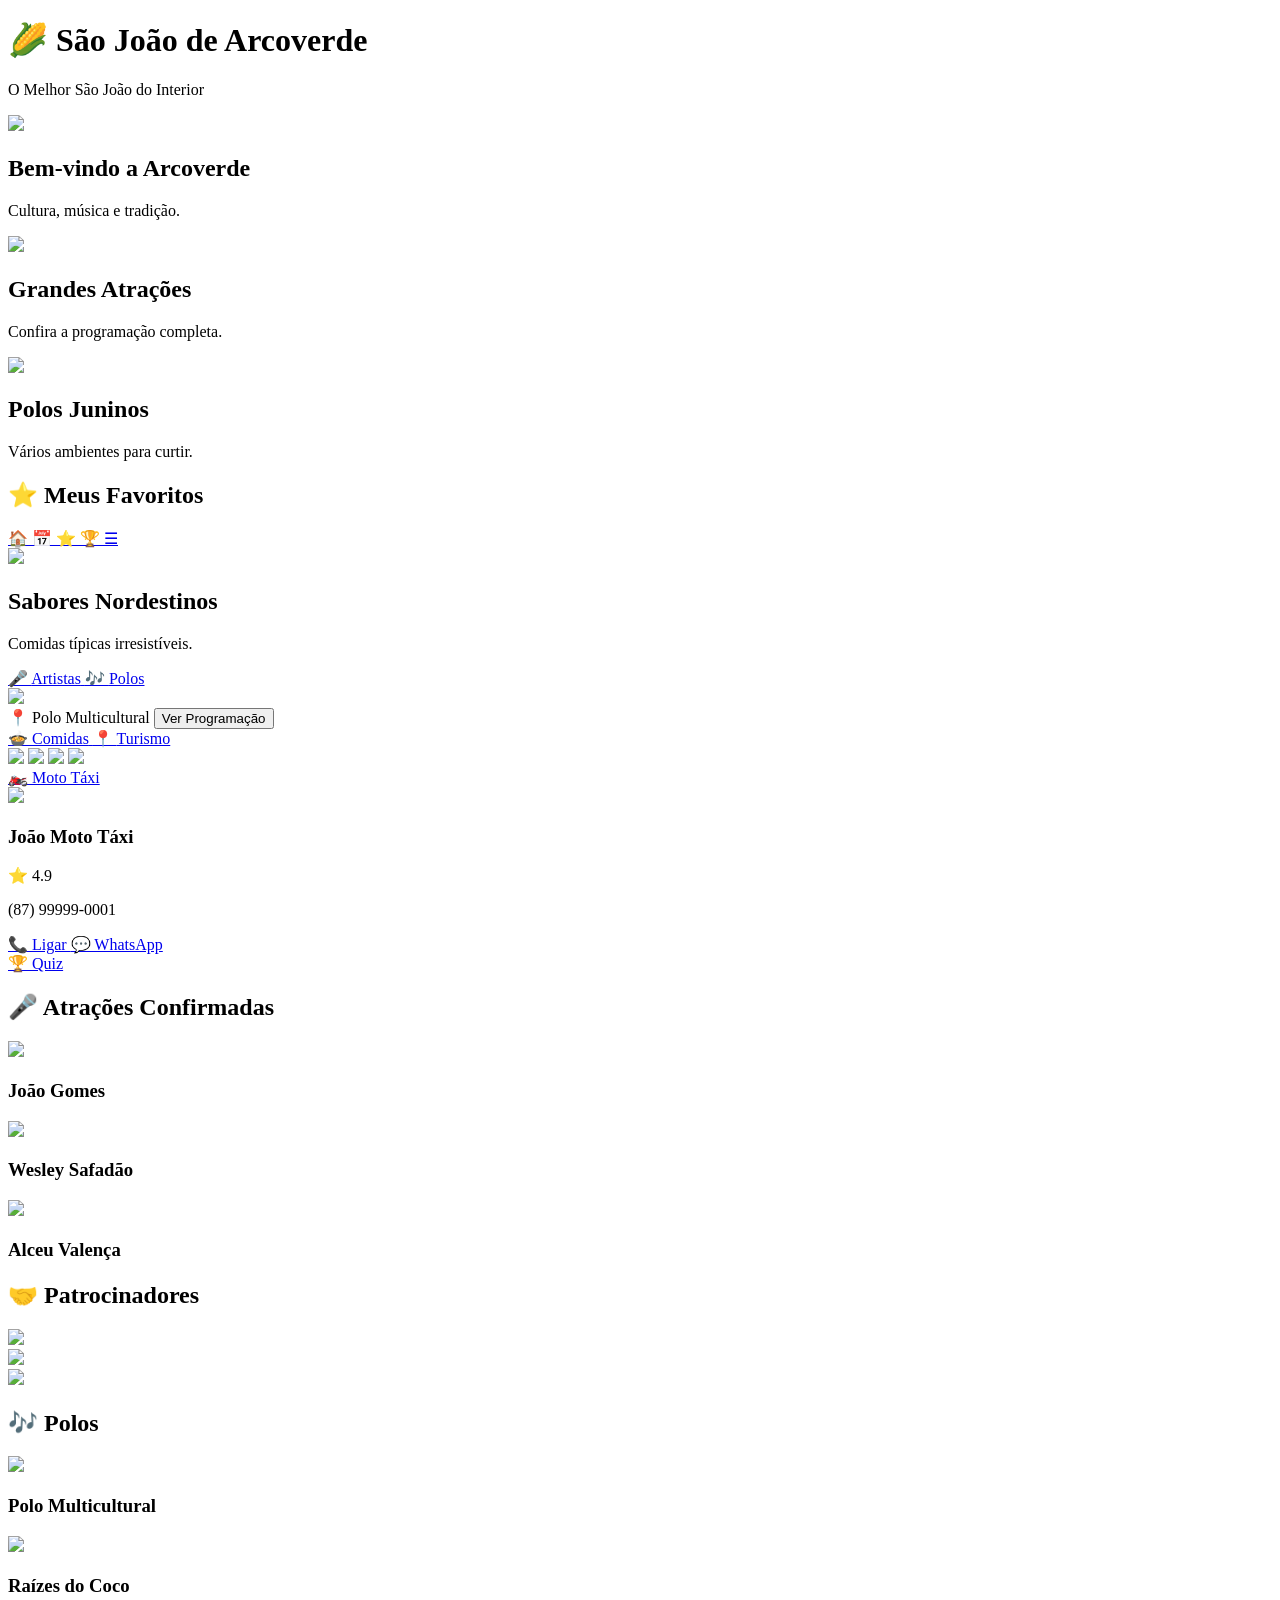
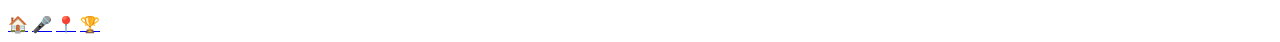
==== assets/index.html @ db3c4bef "feat: estrutura inicial do app São João de Arcoverde" ====
<!DOCTYPE html>
<html lang="pt-BR">

<head>

<meta charset="UTF-8">

<meta name="viewport" content="width=device-width, initial-scale=1.0">

<title>São João de Arcoverde</title>

<link rel="stylesheet" href="css/style.css">

<link rel="preconnect" href="https://fonts.googleapis.com">

<link href="https://fonts.googleapis.com/css2?family=Poppins:wght@300;400;600;700&display=swap" rel="stylesheet">

</head>

<body>

<header>

<div class="header-content">

<h1>🌽 São João de Arcoverde</h1>

<p>O Melhor São João do Interior</p>

</div>

</header>

<section class="carousel">

<div class="slides">

<div class="slide active">

<img src="img/arcoverde.jpg">

<div class="texto">

<h2>Bem-vindo a Arcoverde</h2>

<p>Cultura, música e tradição.</p>

</div>

</div>

<div class="slide">

<img src="img/joao-gomes.jpg">

<div class="texto">

<h2>Grandes Atrações</h2>

<p>Confira a programação completa.</p>

</div>

</div>

<div class="slide">

<img src="img/polo.jpg">

<div class="texto">

<h2>Polos Juninos</h2>

<p>Vários ambientes para curtir.</p>

</div>

</div>
<h1>⭐ Meus Favoritos</h1>

<div id="listaFavoritos"></div>
<nav>

<a href="index.html">
🏠
</a>

<a href="programacao.html">
📅
</a>

<a href="favoritos.html">
⭐
</a>

<a href="quiz.html">
🏆
</a>

<a href="mais.html">
☰
</a>

</nav>

<div class="slide">

<img src="img/comidas.jpg">

<div class="texto">

<h2>Sabores Nordestinos</h2>

<p>Comidas típicas irresistíveis.</p>

</div>

</div>

</div>

</section>

<section class="atalhos">

<a href="artistas.html" class="atalho">
🎤
<span>Artistas</span>
</a>

<a href="polos.html" class="atalho">
🎶
<span>Polos</span>
</a>
<section class="mapa">

<img src="img/mapa-evento.png">

</section>
<div class="polo">

📍 Polo Multicultural

<button>
Ver Programação
</button>

</div>

<a href="alimentacao.html" class="atalho">
🍲
<span>Comidas</span>
</a>

<a href="turismo.html" class="atalho">
📍
<span>Turismo</span>
</a>
<div class="galeria">

<img src="img/cruzeiro.jpg">

<img src="img/cecora.jpg">

<img src="img/serra.jpg">

<img src="img/arcoverde-centro.jpg">

</div>

<a href="mototaxi.html" class="atalho">
🏍️
<span>Moto Táxi</span>
</a>
<div class="moto-card">

<img src="img/mototaxi.jpg">

<h3>João Moto Táxi</h3>

<p>⭐ 4.9</p>

<p>(87) 99999-0001</p>

<div class="acoes">

<a href="tel:+5587999990001">

📞 Ligar

</a>

<a href="https://wa.me/5587999990001">

💬 WhatsApp

</a>

</div>

</div>

<a href="quiz.html" class="atalho">
🏆
<span>Quiz</span>
</a>

</section>

<section class="secao">

<h2>🎤 Atrações Confirmadas</h2>

<div class="horizontal">

<div class="card">

<img src="img/joao-gomes.jpg">

<h3>João Gomes</h3>

</div>

<div class="card">

<img src="img/wesley.jpg">

<h3>Wesley Safadão</h3>

</div>

<div class="card">

<img src="img/alceu.jpg">

<h3>Alceu Valença</h3>

</div>

</div>

</section>

<section class="secao">

<h2>🤝 Patrocinadores</h2>

<div class="horizontal">

<div class="card patrocinador">

<img src="img/prefeitura.png">

</div>

<div class="card patrocinador">

<img src="img/sebrae.png">

</div>

<div class="card patrocinador">

<img src="img/governo.png">

</div>

</div>

</section>

<section class="secao">

<h2>🎶 Polos</h2>

<div class="horizontal">

<div class="card">

<img src="img/polo1.jpg">

<h3>Polo Multicultural</h3>

</div>

<div class="card">

<img src="img/polo2.jpg">

<h3>Raízes do Coco</h3>

</div>

</div>

</section>

<nav class="bottom-nav">

<a href="index.html">🏠</a>

<a href="artistas.html">🎤</a>

<a href="turismo.html">📍</a>

<a href="quiz.html">🏆</a>

</nav>

<script src="js/app.js"></script>

</body>

</html>
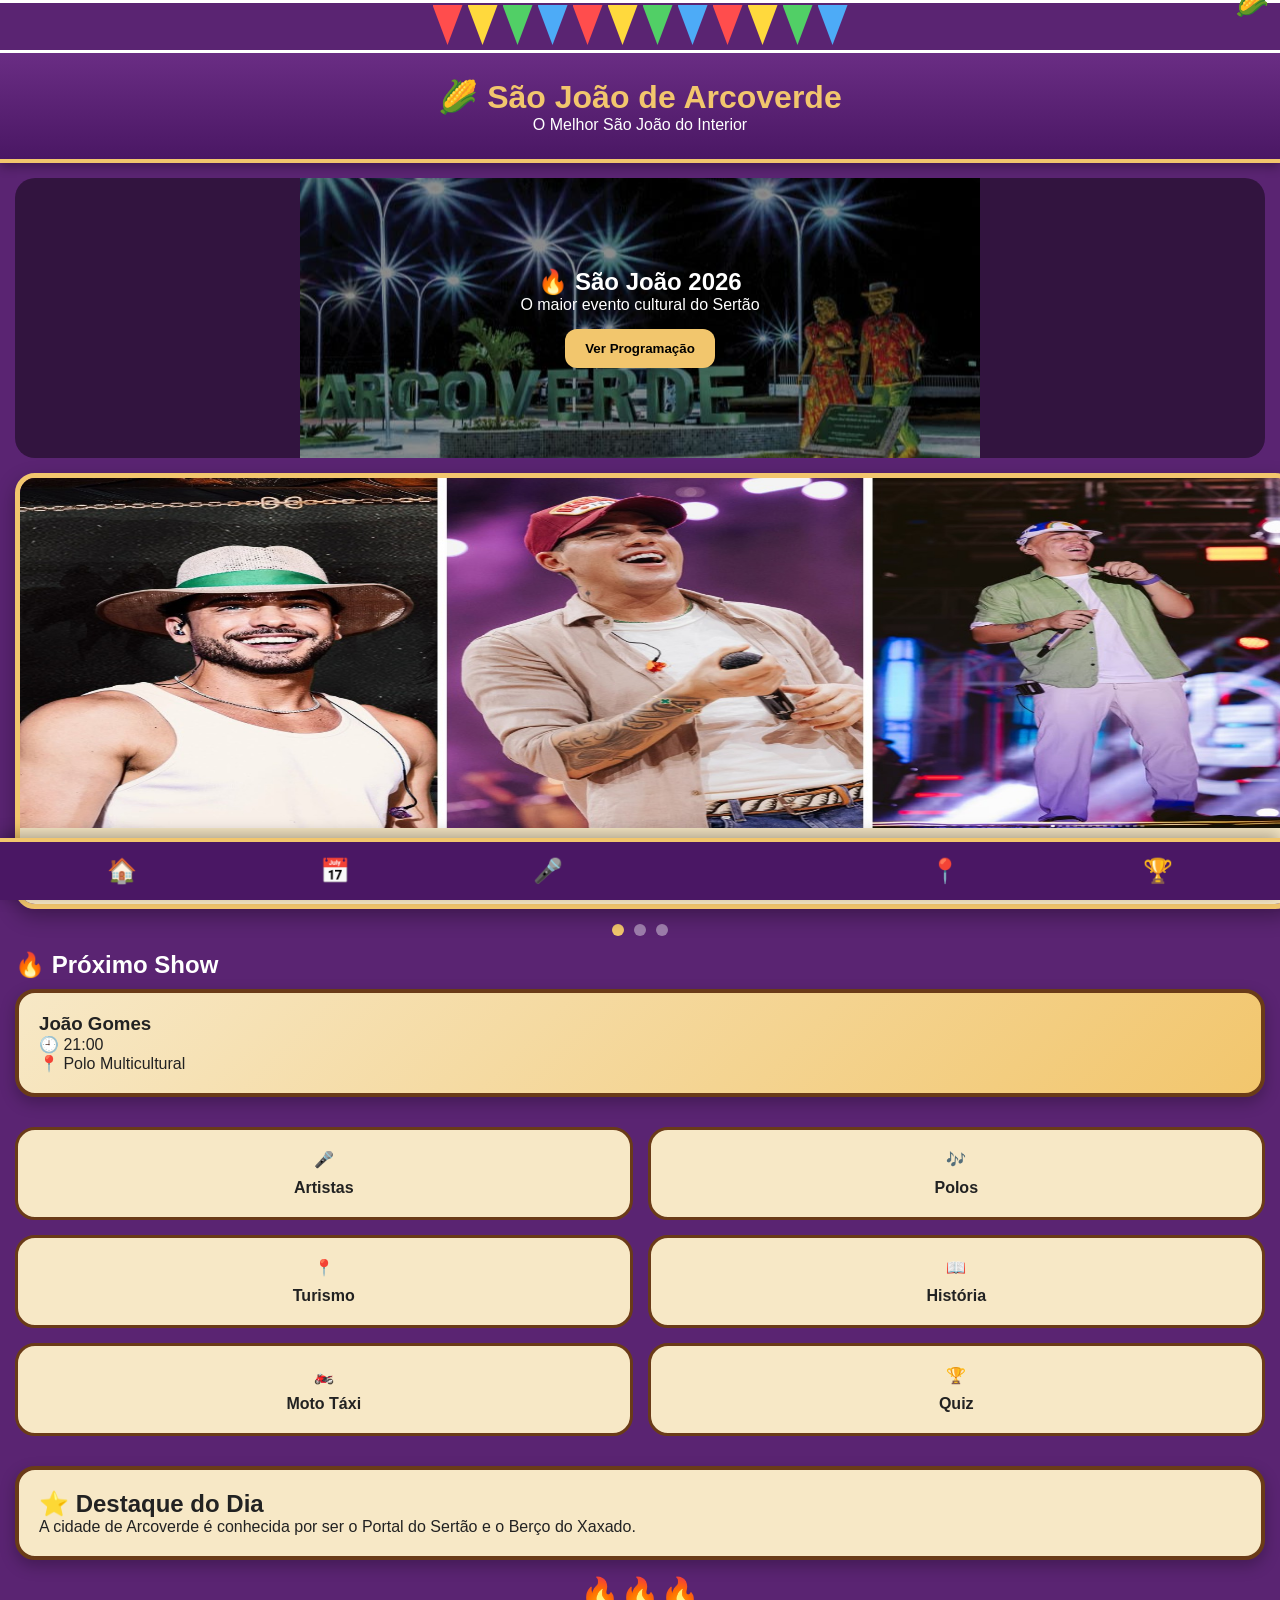
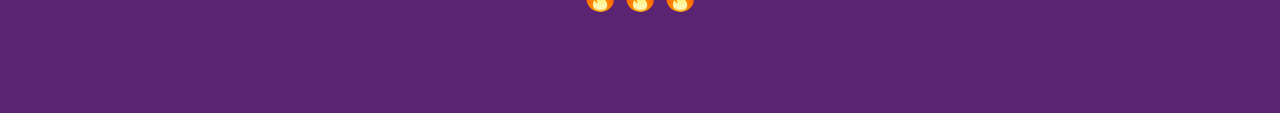
==== commit 9069640d: "Finalizando projeto, criando todas as paginas e um novo css." ====
--- a/assets/index.html
+++ b/assets/index.html
@@ -2,124 +2,123 @@
 <html lang="pt-BR">
 
 <head>
-
 <meta charset="UTF-8">
-
 <meta name="viewport" content="width=device-width, initial-scale=1.0">
 
 <title>São João de Arcoverde</title>
 
-<link rel="stylesheet" href="css/style.css">
-
-<link rel="preconnect" href="https://fonts.googleapis.com">
-
-<link href="https://fonts.googleapis.com/css2?family=Poppins:wght@300;400;600;700&display=swap" rel="stylesheet">
-
+<link rel="stylesheet" href="../css/style.css">
 </head>
 
 <body>
 
-<header>
+    
 
-<div class="header-content">
 
-<h1>🌽 São João de Arcoverde</h1>
+<div class="bandeirinhas">
 
-<p>O Melhor São João do Interior</p>
+    <span class="b vermelho"></span>
+    <span class="b amarelo"></span>
+    <span class="b verde"></span>
+    <span class="b azul"></span>
+
+    <span class="b vermelho"></span>
+    <span class="b amarelo"></span>
+    <span class="b verde"></span>
+    <span class="b azul"></span>
+
+    <span class="b vermelho"></span>
+    <span class="b amarelo"></span>
+    <span class="b verde"></span>
+    <span class="b azul"></span>
 
 </div>
 
+<header 
+
+
+class="topo">
+    <h1>🌽 São João de Arcoverde</h1>
+    <p>O Melhor São João do Interior</p>
 </header>
+<section class="hero">
 
-<section class="carousel">
+<div class="hero-overlay">
 
-<div class="slides">
+<h2>🔥 São João 2026</h2>
 
-<div class="slide active">
+<p>
+O maior evento cultural do Sertão
+</p>
 
-<img src="img/arcoverde.jpg">
+<a href="programação.html">
 
-<div class="texto">
+<button class="hero-btn">
 
-<h2>Bem-vindo a Arcoverde</h2>
+Ver Programação
 
-<p>Cultura, música e tradição.</p>
+</button>
 
-</div>
-
-</div>
-
-<div class="slide">
-
-<img src="img/joao-gomes.jpg">
-
-<div class="texto">
-
-<h2>Grandes Atrações</h2>
-
-<p>Confira a programação completa.</p>
-
-</div>
-
-</div>
-
-<div class="slide">
-
-<img src="img/polo.jpg">
-
-<div class="texto">
-
-<h2>Polos Juninos</h2>
-
-<p>Vários ambientes para curtir.</p>
-
-</div>
-
-</div>
-<h1>⭐ Meus Favoritos</h1>
-
-<div id="listaFavoritos"></div>
-<nav>
-
-<a href="index.html">
-🏠
 </a>
-
-<a href="programacao.html">
-📅
-</a>
-
-<a href="favoritos.html">
-⭐
-</a>
-
-<a href="quiz.html">
-🏆
-</a>
-
-<a href="mais.html">
-☰
-</a>
-
-</nav>
-
-<div class="slide">
-
-<img src="img/comidas.jpg">
-
-<div class="texto">
-
-<h2>Sabores Nordestinos</h2>
-
-<p>Comidas típicas irresistíveis.</p>
-
-</div>
-
-</div>
 
 </div>
 
 </section>
+
+<section class="carousel">
+
+    <div class="slide active">
+        <img src="../img/grandes-atracoes.jpeg" alt=""
+        >
+        <div class="slide-info">
+            <h2>🎤 Grandes Atrações</h2>
+            <p>Confira os shows do evento</p>
+        </div>
+    </div>
+
+    <div class="slide">
+        <img src="../img/arcoverde.jpg" alt=""
+        >
+        <div class="slide-info">
+            <h2>📍 Conheça Arcoverde</h2>
+            <p>Pontos turísticos da cidade</p>
+        </div>
+    </div>
+
+    <div class="slide">
+        <img src="../img/download.jpeg" alt=""
+        >
+        <div class="slide-info">
+            <h2>🌽 Gastronomia Junina</h2>
+            <p>Sabores do Nordeste</p>
+        </div>
+    </div>
+
+</section>
+<div class="indicadores">
+
+<span class="dot active-dot"></span>
+<span class="dot"></span>
+<span class="dot"></span>
+
+</div>
+
+<section class="destaque-show">
+
+    <h2>🔥 Próximo Show</h2>
+
+    <div class="show-card">
+
+        <h3>João Gomes</h3>
+
+        <p>🕘 21:00</p>
+
+        <p>📍 Polo Multicultural</p>
+
+    </div>
+
+</section>
+
 
 <section class="atalhos">
 
@@ -132,73 +131,21 @@
 🎶
 <span>Polos</span>
 </a>
-<section class="mapa">
-
-<img src="img/mapa-evento.png">
-
-</section>
-<div class="polo">
-
-📍 Polo Multicultural
-
-<button>
-Ver Programação
-</button>
-
-</div>
-
-<a href="alimentacao.html" class="atalho">
-🍲
-<span>Comidas</span>
-</a>
 
 <a href="turismo.html" class="atalho">
 📍
 <span>Turismo</span>
 </a>
-<div class="galeria">
 
-<img src="img/cruzeiro.jpg">
-
-<img src="img/cecora.jpg">
-
-<img src="img/serra.jpg">
-
-<img src="img/arcoverde-centro.jpg">
-
-</div>
+<a href="historia.html" class="atalho">
+📖
+<span>História</span>
+</a>
 
 <a href="mototaxi.html" class="atalho">
 🏍️
 <span>Moto Táxi</span>
 </a>
-<div class="moto-card">
-
-<img src="img/mototaxi.jpg">
-
-<h3>João Moto Táxi</h3>
-
-<p>⭐ 4.9</p>
-
-<p>(87) 99999-0001</p>
-
-<div class="acoes">
-
-<a href="tel:+5587999990001">
-
-📞 Ligar
-
-</a>
-
-<a href="https://wa.me/5587999990001">
-
-💬 WhatsApp
-
-</a>
-
-</div>
-
-</div>
 
 <a href="quiz.html" class="atalho">
 🏆
@@ -207,91 +154,13 @@
 
 </section>
 
-<section class="secao">
+<section class="cordel-card">
 
-<h2>🎤 Atrações Confirmadas</h2>
+<h2>⭐ Destaque do Dia</h2>
 
-<div class="horizontal">
-
-<div class="card">
-
-<img src="img/joao-gomes.jpg">
-
-<h3>João Gomes</h3>
-
-</div>
-
-<div class="card">
-
-<img src="img/wesley.jpg">
-
-<h3>Wesley Safadão</h3>
-
-</div>
-
-<div class="card">
-
-<img src="img/alceu.jpg">
-
-<h3>Alceu Valença</h3>
-
-</div>
-
-</div>
-
-</section>
-
-<section class="secao">
-
-<h2>🤝 Patrocinadores</h2>
-
-<div class="horizontal">
-
-<div class="card patrocinador">
-
-<img src="img/prefeitura.png">
-
-</div>
-
-<div class="card patrocinador">
-
-<img src="img/sebrae.png">
-
-</div>
-
-<div class="card patrocinador">
-
-<img src="img/governo.png">
-
-</div>
-
-</div>
-
-</section>
-
-<section class="secao">
-
-<h2>🎶 Polos</h2>
-
-<div class="horizontal">
-
-<div class="card">
-
-<img src="img/polo1.jpg">
-
-<h3>Polo Multicultural</h3>
-
-</div>
-
-<div class="card">
-
-<img src="img/polo2.jpg">
-
-<h3>Raízes do Coco</h3>
-
-</div>
-
-</div>
+<p>
+A cidade de Arcoverde é conhecida por ser o Portal do Sertão e o Berço do Xaxado.
+</p>
 
 </section>
 
@@ -299,16 +168,24 @@
 
 <a href="index.html">🏠</a>
 
+<a href="programação.html">📅</a>
+
 <a href="artistas.html">🎤</a>
+
+<a href="historia.html"></a>
 
 <a href="turismo.html">📍</a>
 
 <a href="quiz.html">🏆</a>
 
 </nav>
+<div class="fogueira">
 
-<script src="js/app.js"></script>
+🔥🔥🔥
+
+</div>
+
+<script src="../js/app.js"></script>
 
 </body>
-
 </html>
--- a/css/style.css
+++ b/css/style.css
@@ -0,0 +1,801 @@
+:root{
+    --roxo:#5A2472;
+    --roxoEscuro:#421857;
+    --bege:#F7E8C6;
+    --marrom:#6A3B18;
+    --verde:#0F766E;
+    --amarelo:#F2C66D;
+}
+
+*{
+    margin:0;
+    padding:0;
+    box-sizing:border-box;
+    font-family:Arial,sans-serif;
+}
+
+body{
+    background:var(--roxo);
+    color:white;
+    padding-bottom:100px;
+}
+
+/* BANDEIRINHAS */
+
+
+.bandeirinhas{
+
+    display:flex;
+
+    justify-content:center;
+
+    align-items:flex-start;
+
+    gap:5px;
+
+    padding:5px 0;
+
+    background:#5A2472;
+
+    border-bottom:3px solid white;
+    position: relative;
+}
+
+.b{
+
+    width:30px;
+
+    height:40px;
+
+    clip-path:polygon(
+        0 0,
+        100% 0,
+        50% 100%
+    );
+}
+
+.vermelho{
+    background:#ff4d4d;
+}
+
+.amarelo{
+    background:#ffd93d;
+}
+
+.verde{
+    background:#51cf66;
+}
+
+.azul{
+    background:#4dabf7;
+}
+.b{
+
+    width:30px;
+
+    height:40px;
+
+    clip-path:polygon(
+        0 0,
+        100% 0,
+        50% 100%
+    );
+animation:balancar 1.5s infinite ease-in-out;
+transform-origin:top center;
+}
+@keyframes balancar{
+
+    0%{
+        transform:rotate(-5deg);
+    }
+
+    50%{
+        transform:rotate(5deg);
+    }
+
+    100%{
+        transform:rotate(-5deg);
+    }
+}
+.bandeirinhas::before{
+
+    content:"";
+
+    position:absolute;
+
+    top:0;
+
+    left:0;
+
+    width:100%;
+
+    height:3px;
+
+    background:white;
+}
+
+/* TOPO JUNINO */
+
+.topo{
+    background:linear-gradient(
+        180deg,
+        #6A2D84,
+        #4A1764
+    );
+
+    text-align:center;
+
+    padding:25px 15px;
+
+    border-bottom:4px solid #F2C66D;
+
+    box-shadow:0 4px 10px rgba(0,0,0,.3);
+}
+
+.topo h1{
+    color:#F2C66D;
+    font-size:2rem;
+    font-weight:bold;
+}
+
+.topo p{
+    color:white;
+    font-size:1rem;
+}
+.hero{
+
+    height:280px;
+
+    background-image:url('../img/praca-jose-rabelo.jpg');
+
+    background-size:auto;
+
+    background-position:center center;
+
+    background-repeat:no-repeat;
+
+    margin:15px;
+
+    border-radius:20px;
+
+    overflow:hidden;
+}
+
+.hero-overlay{
+
+width:100%;
+
+height:100%;
+
+background:
+rgba(0,0,0,.45);
+
+display:flex;
+
+flex-direction:column;
+
+justify-content:center;
+
+align-items:center;
+
+text-align:center;
+}
+
+.hero-btn{
+
+background:#F2C66D;
+
+border:none;
+
+padding:12px 20px;
+
+margin-top:15px;
+
+border-radius:12px;
+
+font-weight:bold;
+}
+
+/* CARROSSEL */
+
+.carousel{
+    width:100%;
+    position:relative;
+    overflow:hidden;
+}
+
+.slide{
+    display:none;
+}
+
+.slide.active{
+    display:block;
+}
+
+
+.carousel{
+
+    margin:15px;
+
+    border-radius:20px;
+
+    overflow:hidden;
+
+    border:5px solid #F2C66D;
+
+    box-shadow:0 8px 20px rgba(0,0,0,.3);
+}
+
+.slide img{
+
+    width:100%;
+
+    height:350px;
+
+    
+
+    object-position:center;
+
+    display:block;
+}
+
+.slide-info{
+
+    background:#F7E8C6;
+
+    color:#222;
+
+    padding:15px;
+}
+
+
+/* SHOW */
+
+.destaque-show{
+    padding:15px;
+}
+
+.destaque-show h2{
+    margin-bottom:10px;
+}
+
+.show-card{
+
+    background:
+    linear-gradient(
+        135deg,
+        #F7E8C6,
+        #F2C66D
+    );
+
+    color:#222;
+
+    border-radius:20px;
+
+    padding:20px;
+
+    border:4px solid #6A3B18;
+
+    box-shadow:0 6px 15px rgba(0,0,0,.25);
+}
+.show-card::before,
+.cordel-card::before{
+
+content:"🌽";
+
+position:absolute;
+
+top:-15px;
+
+right:10px;
+
+font-size:28px;
+}
+.show-card,
+.atalho,
+.cordel-card{
+
+transition:.3s;
+}
+
+.show-card:hover,
+.atalho:hover,
+.cordel-card:hover{
+
+transform:translateY(-4px);
+
+box-shadow:0 12px 25px rgba(0,0,0,.3);
+}
+/* ATALHOS */
+.atalhos{
+
+    display:grid;
+
+    grid-template-columns:
+    repeat(2,1fr);
+
+    gap:15px;
+
+    padding:15px;
+}
+
+.atalho{
+
+    background:#F7E8C6;
+
+    border:3px solid #6A3B18;
+
+    border-radius:20px;
+
+    text-decoration:none;
+
+    color:#222;
+
+    font-weight:bold;
+
+    padding:20px;
+
+    text-align:center;
+
+    transition:.3s;
+
+    display:flex;
+
+    flex-direction:column;
+
+    gap:10px;
+}
+
+.atalho:hover{
+
+    transform:scale(1.03);
+}
+
+   
+/* CORDEL */
+
+.cordel-card{
+
+    background:#F7E8C6;
+
+    color:#222;
+
+    margin:15px;
+
+    padding:20px;
+
+    border-radius:20px;
+
+    border:4px solid #6A3B18;
+
+    box-shadow:0 6px 15px rgba(0,0,0,.25);
+}
+
+/* MENU */
+
+.bottom-nav{
+
+    position:fixed;
+
+    bottom:0;
+
+    left:0;
+
+    width:100%;
+
+    background:#4A1764;
+
+    display:flex;
+
+    justify-content:space-around;
+
+    padding:15px;
+
+    border-top:4px solid #F2C66D;
+
+    box-shadow:0 -4px 15px rgba(0,0,0,.3);
+}
+
+.bottom-nav a{
+
+    color:white;
+
+    text-decoration:none;
+
+    font-size:24px;
+}
+.indicadores{
+
+display:flex;
+
+justify-content:center;
+
+gap:10px;
+
+margin-top:10px;
+}
+.container-artistas{
+
+    padding:15px;
+
+    display:flex;
+
+    flex-direction:column;
+
+    gap:15px;
+}
+
+.artista-item{
+
+    background:#F7E8C6;
+
+    color:#222;
+
+    border:4px solid #6A3B18;
+
+    border-radius:20px;
+
+    padding:20px;
+
+    box-shadow:0 6px 15px rgba(0,0,0,.25);
+
+    transition:.3s;
+}
+
+.artista-item:hover{
+
+    transform:translateY(-3px);
+}
+
+.artista-item h3{
+
+    color:#5A2472;
+
+    margin-bottom:10px;
+}
+
+.artista-item p{
+
+    margin-top:5px;
+}
+/* PROGRAMAÇÃO */
+
+.container-programacao{
+
+    padding:15px;
+
+    display:flex;
+
+    flex-direction:column;
+
+    gap:15px;
+}
+
+.evento{
+
+    background:#F7E8C6;
+
+    color:#222;
+
+    border:4px solid #6A3B18;
+
+    border-radius:20px;
+
+    padding:15px;
+
+    display:flex;
+
+    gap:15px;
+
+    align-items:center;
+
+    box-shadow:0 6px 15px rgba(0,0,0,.25);
+
+    transition:.3s;
+}
+
+.evento:hover{
+
+    transform:translateY(-3px);
+}
+
+.hora{
+
+    background:#5A2472;
+
+    color:white;
+
+    padding:10px;
+
+    border-radius:12px;
+
+    min-width:70px;
+
+    text-align:center;
+
+    font-weight:bold;
+}
+/* TURISMO */
+
+.container-turismo{
+
+    padding:15px;
+
+    display:flex;
+
+    flex-direction:column;
+
+    gap:15px;
+}
+
+.ponto{
+
+    background:#F7E8C6;
+
+    color:#222;
+
+    border:4px solid #6A3B18;
+
+    border-radius:20px;
+
+    padding:20px;
+
+    box-shadow:0 6px 15px rgba(0,0,0,.25);
+
+    transition:.3s;
+}
+
+.ponto:hover{
+
+    transform:translateY(-3px);
+}
+
+.ponto h3{
+
+    color:#5A2472;
+
+    margin-bottom:10px;
+}
+
+.btn-turismo{
+
+    margin-top:15px;
+
+    width:100%;
+
+    background:#5A2472;
+
+    color:white;
+
+    border:none;
+
+    padding:12px;
+
+    border-radius:12px;
+
+    font-weight:bold;
+
+    cursor:pointer;
+}
+.container-food{
+
+    padding:15px;
+
+    display:flex;
+
+    flex-direction:column;
+
+    gap:15px;
+}
+
+.food-card{
+
+    background:#F7E8C6;
+
+    color:#222;
+
+    padding:20px;
+
+    border-radius:20px;
+
+    border:4px solid #6A3B18;
+
+    box-shadow:0 6px 15px rgba(0,0,0,.25);
+}
+.container-moto{
+
+    padding:15px;
+
+    display:flex;
+
+    flex-direction:column;
+
+    gap:15px;
+}
+
+.moto-card{
+
+    background:#F7E8C6;
+
+    color:#222;
+
+    padding:20px;
+
+    border-radius:20px;
+
+    border:4px solid #6A3B18;
+}
+
+.btn-whats{
+
+    display:block;
+
+    text-align:center;
+
+    text-decoration:none;
+
+    margin-top:10px;
+
+    background:#25D366;
+
+    color:white;
+
+    padding:12px;
+
+    border-radius:12px;
+
+    font-weight:bold;
+}
+
+/* POLOS */
+
+.container-polos{
+
+    padding:15px;
+
+    display:flex;
+
+    flex-direction:column;
+
+    gap:15px;
+}
+
+.polo-card{
+
+    background:#F7E8C6;
+
+    color:#222;
+
+    padding:20px;
+
+    border-radius:20px;
+
+    border:4px solid #6A3B18;
+
+    box-shadow:0 6px 15px rgba(0,0,0,.25);
+
+    transition:.3s;
+}
+
+.polo-card:hover{
+
+    transform:translateY(-3px);
+}
+
+.polo-card h3{
+
+    color:#5A2472;
+
+    margin-bottom:10px;
+}
+/* HISTÓRIA */
+
+.container-historia{
+
+    padding:15px;
+
+    display:flex;
+
+    flex-direction:column;
+
+    gap:15px;
+}
+
+.historia-card{
+
+    background:#F7E8C6;
+
+    color:#222;
+
+    padding:20px;
+
+    border-radius:20px;
+
+    border:4px solid #6A3B18;
+
+    box-shadow:0 6px 15px rgba(0,0,0,.25);
+
+    transition:.3s;
+}
+
+.historia-card:hover{
+
+    transform:translateY(-3px);
+}
+
+.historia-card h3{
+
+    color:#5A2472;
+
+    margin-bottom:10px;
+}
+.dot{
+
+width:12px;
+
+height:12px;
+
+background:#fff;
+
+opacity:.4;
+
+border-radius:50%;
+}
+
+.active-dot{
+
+opacity:1;
+
+background:#F2C66D;
+}
+.fogueira{
+
+text-align:center;
+
+font-size:32px;
+
+animation:fogo 1s infinite alternate;
+}
+
+@keyframes fogo{
+
+from{
+transform:scale(1);
+}
+
+to{
+transform:scale(1.1);
+}
+}
+/* MOBILE */
+
+@media(max-width:480px){
+
+.topo h1{
+    font-size:1.8rem;
+}
+
+.slide img{
+    height:220px;
+}
+
+.atalho{
+    padding:15px;
+}
+
+.bottom-nav a{
+    font-size:20px;
+}
+
+@media(max-width:480px){
+
+    .hero{
+        height:220px;
+    }
+
+    .slide img{
+        height:220px;
+    }
+
+}
+}
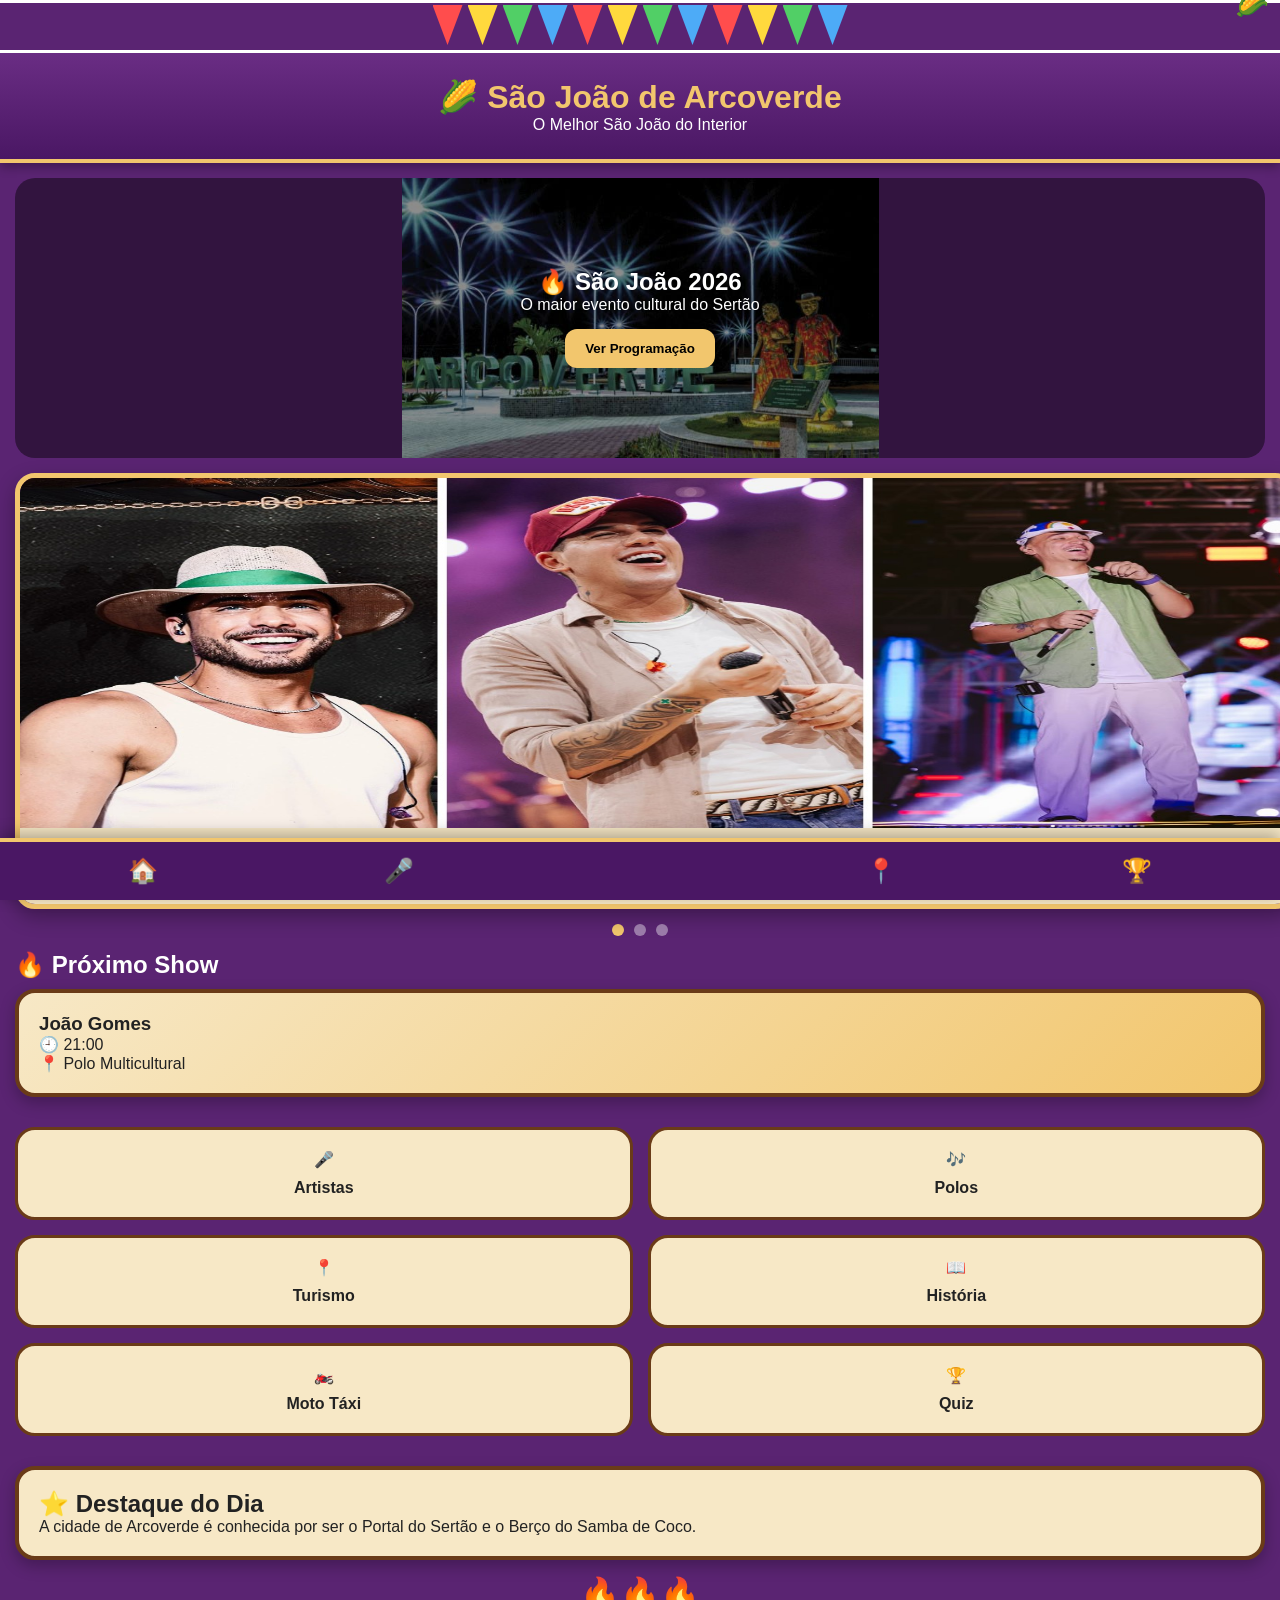
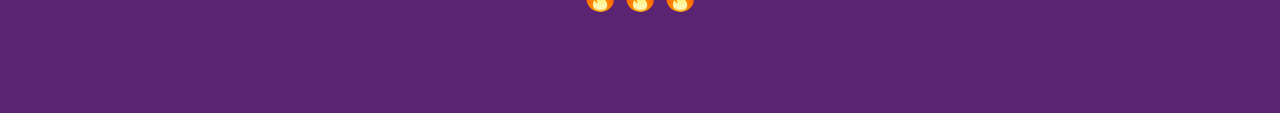
==== commit 48118599: "Ultimos ajustes no css e no bottom que gerava erro 404" ====
--- a/assets/index.html
+++ b/assets/index.html
@@ -159,7 +159,7 @@
 <h2>⭐ Destaque do Dia</h2>
 
 <p>
-A cidade de Arcoverde é conhecida por ser o Portal do Sertão e o Berço do Xaxado.
+A cidade de Arcoverde é conhecida por ser o Portal do Sertão e o Berço do Samba de Coco.
 </p>
 
 </section>
@@ -167,8 +167,6 @@
 <nav class="bottom-nav">
 
 <a href="index.html">🏠</a>
-
-<a href="programação.html">📅</a>
 
 <a href="artistas.html">🎤</a>
 
--- a/css/style.css
+++ b/css/style.css
@@ -148,7 +148,7 @@
 
     background-image:url('../img/praca-jose-rabelo.jpg');
 
-    background-size:auto;
+    background-size:contain;
 
     background-position:center center;
 
@@ -771,23 +771,24 @@
 
 @media(max-width:480px){
 
-.topo h1{
+ .topo h1{
     font-size:1.8rem;
-}
-
-.slide img{
+ }
+
+ .slide img{
     height:220px;
-}
-
-.atalho{
-    padding:15px;
-}
-
-.bottom-nav a{
+    object-fit: contain;
+ }
+
+ .atalho{
+    padding:15px;
+ }
+
+ .bottom-nav a{
     font-size:20px;
-}
-
-@media(max-width:480px){
+ }
+
+  @media(max-width:480px){
 
     .hero{
         height:220px;
@@ -797,5 +798,8 @@
         height:220px;
     }
 
-}
-}+
+  }
+
+
+}
